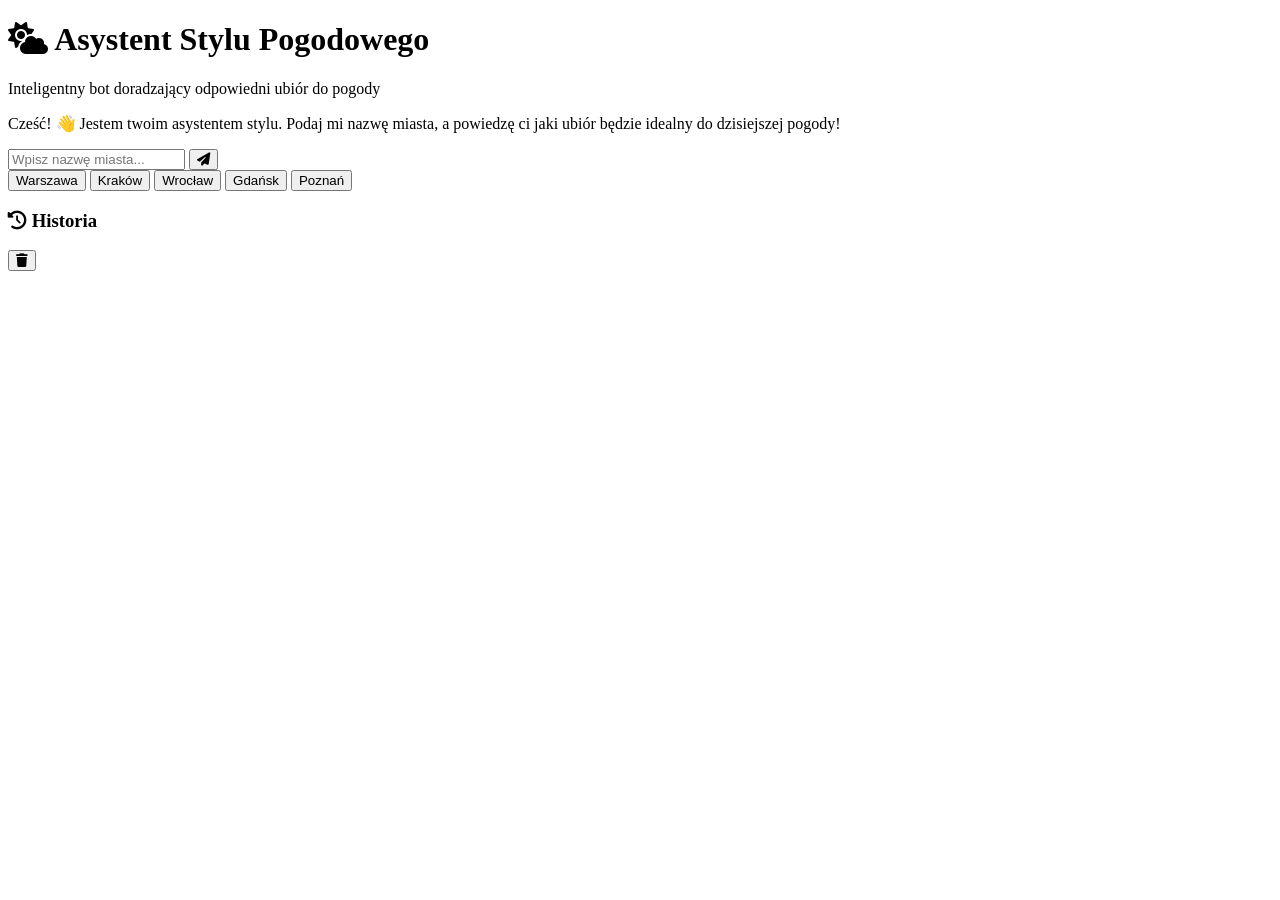
==== index.html @ 144353ac "Create main HTML file for weather outfit recommendation chatbot" ====
<!DOCTYPE html>
<html lang="pl">
<head>
    <meta charset="UTF-8">
    <meta name="viewport" content="width=device-width, initial-scale=1.0">
    <title>Bot Doradzający Ubiór do Pogody</title>
    <link rel="stylesheet" href="style.css">
    <link rel="stylesheet" href="https://cdnjs.cloudflare.com/ajax/libs/font-awesome/6.4.0/css/all.min.css">
</head>
<body>
    <div class="container">
        <!-- Header -->
        <header class="header">
            <div class="header-content">
                <h1><i class="fas fa-cloud-sun"></i> Asystent Stylu Pogodowego</h1>
                <p>Inteligentny bot doradzający odpowiedni ubiór do pogody</p>
            </div>
        </header>

        <!-- Main Content -->
        <main class="main-content">
            <div class="chat-container">
                <!-- Chat Messages -->
                <div class="chat-messages" id="chatMessages">
                    <div class="message bot-message">
                        <div class="message-content">
                            <p>Cześć! 👋 Jestem twoim asystentem stylu. Podaj mi nazwę miasta, a powiedzę ci jaki ubiór będzie idealny do dzisiejszej pogody!</p>
                        </div>
                    </div>
                </div>

                <!-- Weather Info Card -->
                <div class="weather-card" id="weatherCard" style="display: none;">
                    <div class="weather-header">
                        <h3 id="weatherCity"></h3>
                        <span id="weatherTemp"></span>
                    </div>
                    <div class="weather-details">
                        <div class="weather-item">
                            <i class="fas fa-cloud"></i>
                            <span id="weatherDesc"></span>
                        </div>
                        <div class="weather-item">
                            <i class="fas fa-droplet"></i>
                            <span id="weatherHumidity"></span>
                        </div>
                        <div class="weather-item">
                            <i class="fas fa-wind"></i>
                            <span id="weatherWind"></span>
                        </div>
                    </div>
                </div>

                <!-- Clothing Recommendations Card -->
                <div class="recommendations-card" id="recommendationsCard" style="display: none;">
                    <h3><i class="fas fa-shirt"></i> Rekomendacje garderoby:</h3>
                    <div class="clothing-items" id="clothingItems"></div>
                </div>

                <!-- Input Area -->
                <div class="input-area">
                    <form class="input-form" id="inputForm">
                        <input 
                            type="text" 
                            id="userInput" 
                            placeholder="Wpisz nazwę miasta..." 
                            autocomplete="off"
                        >
                        <button type="submit" class="send-btn">
                            <i class="fas fa-paper-plane"></i>
                        </button>
                    </form>
                </div>

                <!-- Quick City Buttons -->
                <div class="quick-buttons" id="quickButtons">
                    <button class="quick-btn" data-city="Warszawa">Warszawa</button>
                    <button class="quick-btn" data-city="Kraków">Kraków</button>
                    <button class="quick-btn" data-city="Wrocław">Wrocław</button>
                    <button class="quick-btn" data-city="Gdańsk">Gdańsk</button>
                    <button class="quick-btn" data-city="Poznań">Poznań</button>
                </div>
            </div>

            <!-- Sidebar - Chat History -->
            <aside class="sidebar">
                <div class="sidebar-header">
                    <h3><i class="fas fa-history"></i> Historia</h3>
                    <button class="clear-history-btn" id="clearHistoryBtn">
                        <i class="fas fa-trash"></i>
                    </button>
                </div>
                <div class="history-list" id="historyList"></div>
            </aside>
        </main>
    </div>

    <!-- Loading Spinner -->
    <div class="loading-spinner" id="loadingSpinner" style="display: none;">
        <div class="spinner"></div>
    </div>

    <!-- Error Toast -->
    <div class="toast" id="errorToast"></div>

    <script src="script.js"></script>
</body>
</html>
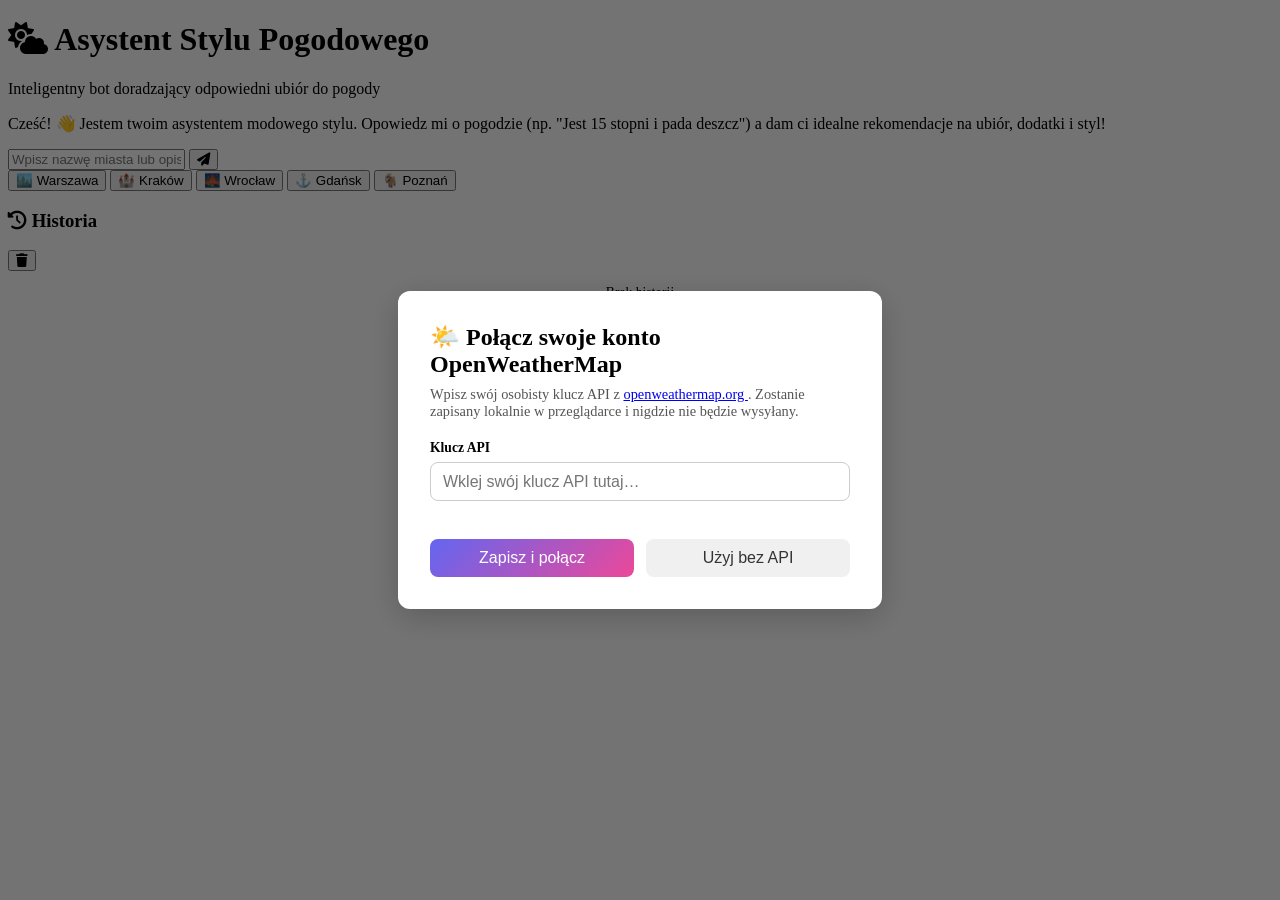
==== commit 11252296: "Update index.html" ====
--- a/index.html
+++ b/index.html
@@ -3,33 +3,46 @@
 <head>
     <meta charset="UTF-8">
     <meta name="viewport" content="width=device-width, initial-scale=1.0">
+    <meta name="description" content="Inteligentny asystent stylu — rekomendacje ubioru dopasowane do aktualnej pogody.">
     <title>Bot Doradzający Ubiór do Pogody</title>
     <link rel="stylesheet" href="style.css">
     <link rel="stylesheet" href="https://cdnjs.cloudflare.com/ajax/libs/font-awesome/6.4.0/css/all.min.css">
 </head>
 <body>
     <div class="container">
+
         <!-- Header -->
         <header class="header">
             <div class="header-content">
                 <h1><i class="fas fa-cloud-sun"></i> Asystent Stylu Pogodowego</h1>
                 <p>Inteligentny bot doradzający odpowiedni ubiór do pogody</p>
             </div>
+            <!-- Change API key button -->
+            <button
+                id="changeApiKeyBtn"
+                title="Zmień klucz API"
+                style="
+                    position: absolute; top: 1rem; right: 1rem;
+                    background: rgba(255,255,255,0.2); border: none; color: white;
+                    padding: 0.4rem 0.8rem; border-radius: 2rem; cursor: pointer;
+                    font-size: 0.8rem; display: flex; align-items: center; gap: 0.4rem;
+                    transition: background 0.2s;
+                "
+                onmouseover="this.style.background='rgba(255,255,255,0.35)'"
+                onmouseout="this.style.background='rgba(255,255,255,0.2)'"
+            >
+                <i class="fas fa-key"></i> Klucz API
+            </button>
         </header>
 
         <!-- Main Content -->
         <main class="main-content">
             <div class="chat-container">
-                <!-- Chat Messages -->
-                <div class="chat-messages" id="chatMessages">
-                    <div class="message bot-message">
-                        <div class="message-content">
-                            <p>Cześć! 👋 Jestem twoim asystentem stylu. Podaj mi nazwę miasta, a powiedzę ci jaki ubiór będzie idealny do dzisiejszej pogody!</p>
-                        </div>
-                    </div>
-                </div>
 
-                <!-- Weather Info Card -->
+                <!-- Chat Messages — JS populates this; no hardcoded message to avoid duplicates -->
+                <div class="chat-messages" id="chatMessages"></div>
+
+                <!-- Weather Info Card (shown when fetched from API) -->
                 <div class="weather-card" id="weatherCard" style="display: none;">
                     <div class="weather-header">
                         <h3 id="weatherCity"></h3>
@@ -59,34 +72,36 @@
 
                 <!-- Input Area -->
                 <div class="input-area">
-                    <form class="input-form" id="inputForm">
-                        <input 
-                            type="text" 
-                            id="userInput" 
-                            placeholder="Wpisz nazwę miasta..." 
+                    <form class="input-form" id="inputForm" novalidate>
+                        <input
+                            type="text"
+                            id="userInput"
+                            placeholder="Wpisz nazwę miasta lub opisz pogodę…"
                             autocomplete="off"
+                            aria-label="Wpisz nazwę miasta lub opis pogody"
+                            maxlength="100"
                         >
-                        <button type="submit" class="send-btn">
+                        <button type="submit" class="send-btn" aria-label="Wyślij">
                             <i class="fas fa-paper-plane"></i>
                         </button>
                     </form>
                 </div>
 
                 <!-- Quick City Buttons -->
-                <div class="quick-buttons" id="quickButtons">
-                    <button class="quick-btn" data-city="Warszawa">Warszawa</button>
-                    <button class="quick-btn" data-city="Kraków">Kraków</button>
-                    <button class="quick-btn" data-city="Wrocław">Wrocław</button>
-                    <button class="quick-btn" data-city="Gdańsk">Gdańsk</button>
-                    <button class="quick-btn" data-city="Poznań">Poznań</button>
+                <div class="quick-buttons" id="quickButtons" role="group" aria-label="Szybki wybór miasta">
+                    <button class="quick-btn" data-city="Warszawa">🏙️ Warszawa</button>
+                    <button class="quick-btn" data-city="Kraków">🏰 Kraków</button>
+                    <button class="quick-btn" data-city="Wrocław">🌉 Wrocław</button>
+                    <button class="quick-btn" data-city="Gdańsk">⚓ Gdańsk</button>
+                    <button class="quick-btn" data-city="Poznań">🐐 Poznań</button>
                 </div>
             </div>
 
-            <!-- Sidebar - Chat History -->
-            <aside class="sidebar">
+            <!-- Sidebar — Chat History -->
+            <aside class="sidebar" aria-label="Historia wyszukiwań">
                 <div class="sidebar-header">
                     <h3><i class="fas fa-history"></i> Historia</h3>
-                    <button class="clear-history-btn" id="clearHistoryBtn">
+                    <button class="clear-history-btn" id="clearHistoryBtn" title="Wyczyść historię" aria-label="Wyczyść historię">
                         <i class="fas fa-trash"></i>
                     </button>
                 </div>
@@ -96,12 +111,12 @@
     </div>
 
     <!-- Loading Spinner -->
-    <div class="loading-spinner" id="loadingSpinner" style="display: none;">
+    <div class="loading-spinner" id="loadingSpinner" style="display: none;" role="status" aria-label="Ładowanie…">
         <div class="spinner"></div>
     </div>
 
     <!-- Error Toast -->
-    <div class="toast" id="errorToast"></div>
+    <div class="toast" id="errorToast" role="alert" aria-live="polite"></div>
 
     <script src="script.js"></script>
 </body>
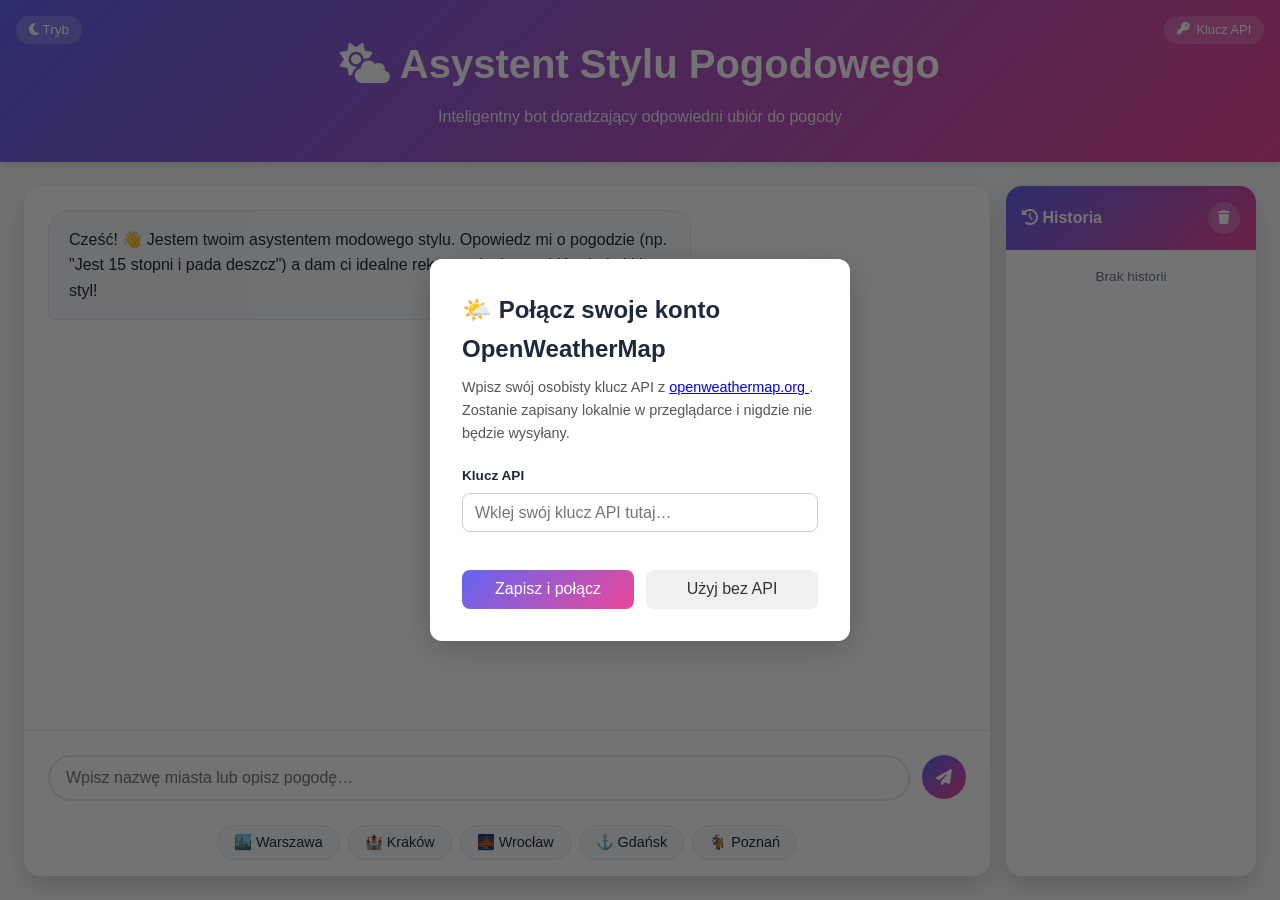
==== commit 83cf1144: "Add dark mode toggle button to index.html" ====
--- a/index.html
+++ b/index.html
@@ -18,6 +18,13 @@
                 <p>Inteligentny bot doradzający odpowiedni ubiór do pogody</p>
             </div>
             <!-- Change API key button -->
+            <button 
+                id="darkModeToggle" 
+                title="Przełącz tryb" 
+                style="position: absolute; top: 1rem; left: 1rem; background: rgba(255,255,255,0.2); border: none; color: white; padding: 0.4rem 0.8rem; border-radius: 2rem; cursor: pointer; font-size: 0.85rem;"
+                aria-label="Przełącz tryb ciemny lub jasny">
+                <i class="fas fa-moon"></i> Tryb
+            </button>
             <button
                 id="changeApiKeyBtn"
                 title="Zmień klucz API"
--- a/style.css
+++ b/style.css
@@ -0,0 +1,682 @@
+/* ===========================
+   VARIABLES & RESET
+   =========================== */
+:root {
+    --primary-color: #6366f1;
+    --secondary-color: #ec4899;
+    --success-color: #10b981;
+    --warning-color: #f59e0b;
+    --error-color: #ef4444;
+    --bg-light: #f8fafc;
+    --bg-white: #ffffff;
+    --text-dark: #1e293b;
+    --text-gray: #64748b;
+    --border-color: #e2e8f0;
+    --shadow-sm: 0 1px 2px rgba(0, 0, 0, 0.05);
+    --shadow-md: 0 4px 6px rgba(0, 0, 0, 0.1);
+    --shadow-lg: 0 10px 25px rgba(0, 0, 0, 0.15);
+    --transition: all 0.3s cubic-bezier(0.4, 0, 0.2, 1);
+}
+
+* {
+    margin: 0;
+    padding: 0;
+    box-sizing: border-box;
+}
+
+body {
+    font-family: 'Segoe UI', Tahoma, Geneva, Verdana, sans-serif;
+    background: linear-gradient(135deg, #667eea 0%, #764ba2 100%);
+    color: var(--text-dark);
+    line-height: 1.6;
+    min-height: 100vh;
+    overflow-x: hidden;
+}
+
+/* ===========================
+   CONTAINER & LAYOUT
+   =========================== */
+.container {
+    max-width: 1400px;
+    margin: 0 auto;
+    height: 100vh;
+    display: flex;
+    flex-direction: column;
+    background: var(--bg-light);
+}
+
+.header {
+    position: relative;
+    background: linear-gradient(135deg, var(--primary-color) 0%, var(--secondary-color) 100%);
+    color: white;
+    padding: 2rem;
+    text-align: center;
+    box-shadow: var(--shadow-md);
+}
+
+.header-content h1 {
+    font-size: 2.5rem;
+    margin-bottom: 0.5rem;
+    animation: slideDown 0.6s ease-out;
+}
+
+.header-content p {
+    font-size: 1rem;
+    opacity: 0.9;
+    animation: fadeIn 0.8s ease-out 0.2s backwards;
+}
+
+.main-content {
+    display: flex;
+    flex: 1;
+    gap: 1rem;
+    padding: 1.5rem;
+    overflow: hidden;
+}
+
+/* ===========================
+   CHAT CONTAINER
+   =========================== */
+.chat-container {
+    flex: 1;
+    display: flex;
+    flex-direction: column;
+    background: var(--bg-white);
+    border-radius: 1rem;
+    box-shadow: var(--shadow-lg);
+    overflow: hidden;
+}
+
+.chat-messages {
+    flex: 1;
+    overflow-y: auto;
+    padding: 1.5rem;
+    display: flex;
+    flex-direction: column;
+    gap: 1rem;
+    animation: fadeIn 0.5s ease-out;
+}
+
+.chat-messages::-webkit-scrollbar {
+    width: 0.5rem;
+}
+
+.chat-messages::-webkit-scrollbar-track {
+    background: var(--bg-light);
+}
+
+.chat-messages::-webkit-scrollbar-thumb {
+    background: var(--primary-color);
+    border-radius: 0.25rem;
+}
+
+.chat-messages::-webkit-scrollbar-thumb:hover {
+    background: var(--secondary-color);
+}
+
+/* ===========================
+   MESSAGES
+   =========================== */
+.message {
+    display: flex;
+    animation: messageAppear 0.4s ease-out;
+}
+
+.user-message {
+    justify-content: flex-end;
+}
+
+.bot-message {
+    justify-content: flex-start;
+}
+
+.message-content {
+    max-width: 70%;
+    padding: 1rem 1.25rem;
+    border-radius: 1.25rem;
+    word-wrap: break-word;
+}
+
+.user-message .message-content {
+    background: linear-gradient(135deg, var(--primary-color) 0%, var(--secondary-color) 100%);
+    color: white;
+    border-bottom-right-radius: 0.25rem;
+}
+
+.bot-message .message-content {
+    background: var(--bg-light);
+    color: var(--text-dark);
+    border-bottom-left-radius: 0.25rem;
+    border: 1px solid var(--border-color);
+}
+
+/* ===========================
+   WEATHER CARD
+   =========================== */
+.weather-card {
+    background: linear-gradient(135deg, #667eea 0%, #764ba2 100%);
+    color: white;
+    padding: 1.5rem;
+    border-radius: 1rem;
+    margin: 1rem 1.5rem 0;
+    box-shadow: var(--shadow-md);
+    animation: slideUp 0.5s ease-out;
+}
+
+.weather-header {
+    display: flex;
+    justify-content: space-between;
+    align-items: center;
+    margin-bottom: 1rem;
+    font-size: 1.25rem;
+}
+
+.weather-header h3 {
+    font-size: 1.5rem;
+}
+
+.weather-details {
+    display: grid;
+    grid-template-columns: repeat(3, 1fr);
+    gap: 1rem;
+}
+
+.weather-item {
+    display: flex;
+    align-items: center;
+    gap: 0.5rem;
+    font-size: 0.95rem;
+}
+
+.weather-item i {
+    font-size: 1.25rem;
+}
+
+/* ===========================
+   RECOMMENDATIONS CARD
+   =========================== */
+.recommendations-card {
+    padding: 1.5rem;
+    margin: 1rem 1.5rem 0;
+    background: var(--bg-light);
+    border-radius: 1rem;
+    border: 2px solid var(--success-color);
+    animation: slideUp 0.5s ease-out;
+}
+
+.recommendations-card h3 {
+    margin-bottom: 1rem;
+    color: var(--success-color);
+    font-size: 1.1rem;
+}
+
+.clothing-items {
+    display: grid;
+    grid-template-columns: repeat(auto-fill, minmax(150px, 1fr));
+    gap: 0.75rem;
+}
+
+.clothing-item {
+    background: var(--bg-white);
+    padding: 0.75rem;
+    border-radius: 0.75rem;
+    text-align: center;
+    border: 1px solid var(--border-color);
+    transition: var(--transition);
+    cursor: pointer;
+}
+
+.clothing-item:hover {
+    background: var(--primary-color);
+    color: white;
+    transform: translateY(-2px);
+    box-shadow: var(--shadow-md);
+}
+
+.clothing-item i {
+    font-size: 1.5rem;
+    display: block;
+    margin-bottom: 0.5rem;
+}
+
+/* ===========================
+   INPUT AREA
+   =========================== */
+.input-area {
+    padding: 1.5rem;
+    background: var(--bg-white);
+    border-top: 1px solid var(--border-color);
+}
+
+.input-form {
+    display: flex;
+    gap: 0.75rem;
+}
+
+#userInput {
+    flex: 1;
+    padding: 0.75rem 1rem;
+    border: 2px solid var(--border-color);
+    border-radius: 2rem;
+    font-size: 1rem;
+    transition: var(--transition);
+    outline: none;
+}
+
+#userInput:focus {
+    border-color: var(--primary-color);
+    box-shadow: 0 0 0 3px rgba(99, 102, 241, 0.1);
+}
+
+.send-btn {
+    width: 2.75rem;
+    height: 2.75rem;
+    border: none;
+    border-radius: 50%;
+    background: linear-gradient(135deg, var(--primary-color) 0%, var(--secondary-color) 100%);
+    color: white;
+    font-size: 1rem;
+    cursor: pointer;
+    transition: var(--transition);
+    display: flex;
+    align-items: center;
+    justify-content: center;
+}
+
+.send-btn:hover {
+    transform: scale(1.05);
+    box-shadow: var(--shadow-md);
+}
+
+.send-btn:active {
+    transform: scale(0.95);
+}
+
+/* ===========================
+   QUICK BUTTONS
+   =========================== */
+.quick-buttons {
+    display: flex;
+    gap: 0.5rem;
+    flex-wrap: wrap;
+    padding: 0 1.5rem 1rem;
+    justify-content: center;
+}
+
+.quick-btn {
+    padding: 0.5rem 1rem;
+    background: var(--bg-light);
+    border: 1px solid var(--border-color);
+    border-radius: 2rem;
+    cursor: pointer;
+    transition: var(--transition);
+    font-size: 0.9rem;
+    color: var(--text-dark);
+}
+
+.quick-btn:hover {
+    background: var(--primary-color);
+    color: white;
+    border-color: var(--primary-color);
+    transform: translateY(-2px);
+}
+
+/* ===========================
+   SIDEBAR
+   =========================== */
+.sidebar {
+    width: 250px;
+    background: var(--bg-white);
+    border-radius: 1rem;
+    box-shadow: var(--shadow-lg);
+    display: flex;
+    flex-direction: column;
+    overflow: hidden;
+    animation: slideRight 0.5s ease-out;
+}
+
+.sidebar-header {
+    padding: 1rem;
+    background: linear-gradient(135deg, var(--primary-color) 0%, var(--secondary-color) 100%);
+    color: white;
+    display: flex;
+    justify-content: space-between;
+    align-items: center;
+}
+
+.sidebar-header h3 {
+    font-size: 1rem;
+}
+
+.clear-history-btn {
+    background: rgba(255, 255, 255, 0.2);
+    border: none;
+    color: white;
+    cursor: pointer;
+    width: 2rem;
+    height: 2rem;
+    border-radius: 50%;
+    display: flex;
+    align-items: center;
+    justify-content: center;
+    transition: var(--transition);
+}
+
+.clear-history-btn:hover {
+    background: rgba(255, 255, 255, 0.4);
+}
+
+.history-list {
+    flex: 1;
+    overflow-y: auto;
+    padding: 1rem;
+}
+
+.history-item {
+    padding: 0.75rem;
+    margin-bottom: 0.5rem;
+    background: var(--bg-light);
+    border-radius: 0.5rem;
+    cursor: pointer;
+    transition: var(--transition);
+    font-size: 0.9rem;
+    color: var(--text-dark);
+    border-left: 3px solid var(--primary-color);
+}
+
+.history-item:hover {
+    background: var(--primary-color);
+    color: white;
+    transform: translateX(5px);
+}
+
+.history-item small {
+    display: block;
+    opacity: 0.7;
+    font-size: 0.75rem;
+    margin-top: 0.25rem;
+}
+
+/* ===========================
+   LOADING SPINNER
+   =========================== */
+.loading-spinner {
+    position: fixed;
+    top: 0;
+    left: 0;
+    width: 100%;
+    height: 100%;
+    background: rgba(0, 0, 0, 0.5);
+    display: flex;
+    align-items: center;
+    justify-content: center;
+    z-index: 1000;
+    backdrop-filter: blur(4px);
+}
+
+.spinner {
+    width: 3rem;
+    height: 3rem;
+    border: 3px solid rgba(255, 255, 255, 0.3);
+    border-top-color: white;
+    border-radius: 50%;
+    animation: spin 1s linear infinite;
+}
+
+/* ===========================
+   TOAST NOTIFICATIONS
+   =========================== */
+.toast {
+    position: fixed;
+    bottom: 2rem;
+    right: 2rem;
+    padding: 1rem 1.5rem;
+    background: var(--error-color);
+    color: white;
+    border-radius: 0.5rem;
+    box-shadow: var(--shadow-lg);
+    z-index: 999;
+    animation: slideInRight 0.3s ease-out;
+    display: none;
+}
+
+.toast.show {
+    display: block;
+}
+
+.toast.success {
+    background: var(--success-color);
+}
+
+.toast.warning {
+    background: var(--warning-color);
+}
+
+/* ===========================
+   ANIMATIONS
+   =========================== */
+@keyframes slideDown {
+    from {
+        opacity: 0;
+        transform: translateY(-20px);
+    }
+    to {
+        opacity: 1;
+        transform: translateY(0);
+    }
+}
+
+@keyframes slideUp {
+    from {
+        opacity: 0;
+        transform: translateY(20px);
+    }
+    to {
+        opacity: 1;
+        transform: translateY(0);
+    }
+}
+
+@keyframes slideRight {
+    from {
+        opacity: 0;
+        transform: translateX(20px);
+    }
+    to {
+        opacity: 1;
+        transform: translateX(0);
+    }
+}
+
+@keyframes slideInRight {
+    from {
+        opacity: 0;
+        transform: translateX(50px);
+    }
+    to {
+        opacity: 1;
+        transform: translateX(0);
+    }
+}
+
+@keyframes fadeIn {
+    from {
+        opacity: 0;
+    }
+    to {
+        opacity: 1;
+    }
+}
+
+@keyframes messageAppear {
+    from {
+        opacity: 0;
+        transform: translateY(10px);
+    }
+    to {
+        opacity: 1;
+        transform: translateY(0);
+    }
+}
+
+@keyframes spin {
+    to {
+        transform: rotate(360deg);
+    }
+}
+
+/* ===========================
+   RESPONSIVE DESIGN
+   =========================== */
+@media (max-width: 1024px) {
+    .main-content {
+        flex-direction: column;
+    }
+
+    .sidebar {
+        width: 100%;
+        max-height: 200px;
+    }
+
+    .header-content h1 {
+        font-size: 1.75rem;
+    }
+
+    .message-content {
+        max-width: 85%;
+    }
+}
+
+@media (max-width: 768px) {
+    .container {
+        height: auto;
+    }
+
+    .header {
+        padding: 1.5rem 1rem;
+    }
+
+    .header-content h1 {
+        font-size: 1.5rem;
+    }
+
+    .header-content p {
+        font-size: 0.9rem;
+    }
+
+    .main-content {
+        padding: 1rem;
+        gap: 0.75rem;
+    }
+
+    .chat-container {
+        border-radius: 0.75rem;
+    }
+
+    .chat-messages {
+        padding: 1rem;
+        gap: 0.75rem;
+    }
+
+    .message-content {
+        max-width: 90%;
+        padding: 0.75rem 1rem;
+        font-size: 0.95rem;
+    }
+
+    .weather-card,
+    .recommendations-card {
+        margin: 0.75rem 1rem;
+        padding: 1rem;
+    }
+
+    .weather-details {
+        grid-template-columns: 1fr;
+        gap: 0.75rem;
+    }
+
+    .clothing-items {
+        grid-template-columns: repeat(auto-fill, minmax(120px, 1fr));
+    }
+
+    .input-area {
+        padding: 1rem;
+    }
+
+    .quick-buttons {
+        padding: 0 1rem 0.75rem;
+    }
+
+    .quick-btn {
+        font-size: 0.85rem;
+        padding: 0.4rem 0.8rem;
+    }
+
+    .sidebar {
+        order: 3;
+        max-height: 150px;
+    }
+
+    .sidebar-header h3 {
+        font-size: 0.9rem;
+    }
+
+    .history-item {
+        padding: 0.5rem;
+        font-size: 0.8rem;
+    }
+
+    .toast {
+        bottom: 1rem;
+        right: 1rem;
+        left: 1rem;
+        padding: 0.75rem 1rem;
+    }
+}
+
+@media (max-width: 480px) {
+    .header-content h1 {
+        font-size: 1.25rem;
+    }
+
+    .header-content p {
+        font-size: 0.8rem;
+    }
+
+    .main-content {
+        padding: 0.75rem;
+        gap: 0.5rem;
+    }
+
+    .message-content {
+        max-width: 95%;
+    }
+
+    .send-btn {
+        width: 2.5rem;
+        height: 2.5rem;
+        font-size: 0.9rem;
+    }
+
+    #userInput {
+        padding: 0.6rem 0.8rem;
+        font-size: 0.95rem;
+    }
+
+    .quick-buttons {
+        padding: 0 0.75rem 0.5rem;
+    }
+
+    .quick-btn {
+        font-size: 0.8rem;
+        padding: 0.35rem 0.65rem;
+    }
+
+    .weather-details {
+        grid-template-columns: 1fr;
+    }
+
+    .clothing-items {
+        grid-template-columns: repeat(2, 1fr);
+    }
+}
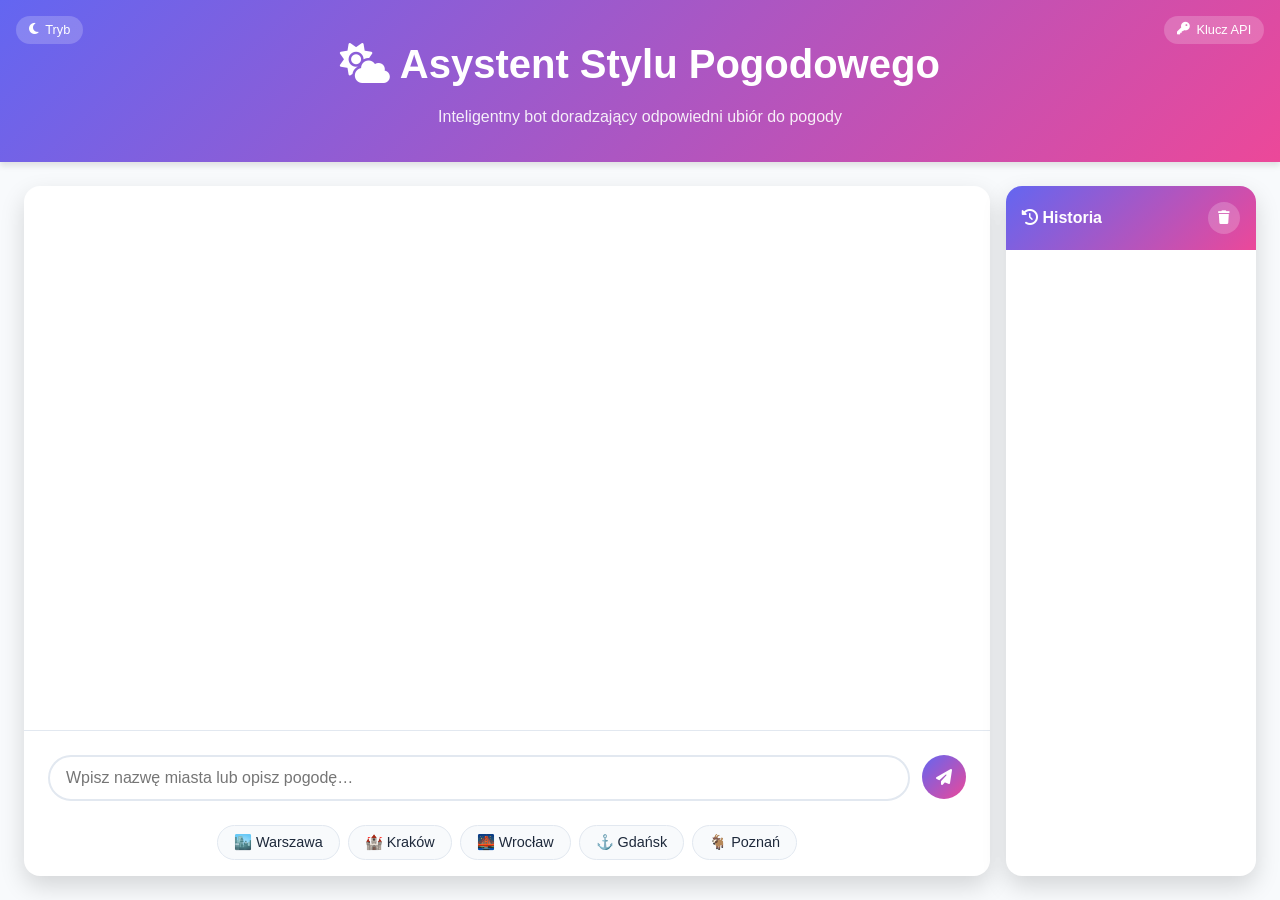
==== commit 0d7dd007: "Update index.html to use modular JS files instead of single script.js" ====
--- a/index.html
+++ b/index.html
@@ -21,7 +21,7 @@
             <button 
                 id="darkModeToggle" 
                 title="Przełącz tryb" 
-                style="position: absolute; top: 1rem; left: 1rem; background: rgba(255,255,255,0.2); border: none; color: white; padding: 0.4rem 0.8rem; border-radius: 2rem; cursor: pointer; font-size: 0.85rem;"
+                style="position: absolute; top: 1rem; left: 1rem; background: rgba(255,255,255,0.2); border: none; color: white; padding: 0.4rem 0.8rem; border-radius: 2rem; cursor: pointer; font-size: 0.8rem; display: flex; align-items: center; gap: 0.4rem; transition: background 0.2s;"
                 aria-label="Przełącz tryb ciemny lub jasny">
                 <i class="fas fa-moon"></i> Tryb
             </button>
@@ -125,6 +125,16 @@
     <!-- Error Toast -->
     <div class="toast" id="errorToast" role="alert" aria-live="polite"></div>
 
-    <script src="script.js"></script>
+    <!-- Modular JavaScript Files -->
+    <script type="module">
+        import { CONFIG, QUICK_CITIES, WEATHER_PATTERNS, ERROR_MESSAGES, SUCCESS_MESSAGES } from './js/config.js';
+        import { fetchWeatherData, analyzeWeather, generateRecommendations } from './js/api.js';
+        import { saveToHistory, getHistory, clearHistory } from './js/storage.js';
+        import { renderMessage, displayWeatherCard, displayRecommendations, showError, showSuccess, toggleDarkMode, createApiKeyPanel, updateQuickButtons } from './js/ui.js';
+        import { initializeApp, handleUserInput, setupEventListeners } from './js/main.js';
+
+        // Initialize the application
+        document.addEventListener('DOMContentLoaded', initializeApp);
+    </script>
 </body>
 </html>
--- a/style.css
+++ b/style.css
@@ -680,3 +680,63 @@
         grid-template-columns: repeat(2, 1fr);
     }
 }
+/* ============================================================
+   ETAP 7: STYLE DLA TRYBU CIEMNEGO (DARK MODE)
+   ============================================================ */
+body.dark {
+    --bg-light: #0f172a;        /* ciemny slate */
+    --bg-white: #1e293b;        /* jaśniejszy slate na karty */
+    --text-dark: #f1f5f9;       /* jasny tekst */
+    --text-gray: #94a3b8;       /* szary tekst pomocniczy */
+    --border-color: #334155;    /* ciemniejsze ramki */
+}
+
+/* Dostosowanie elementów, które wymagają poprawek kontrastu w trybie ciemnym */
+body.dark .message.bot-message {
+    background: #334155;
+    color: #f1f5f9;
+}
+
+body.dark .sidebar, 
+body.dark .chat-container,
+body.dark .card {
+    background: #1e293b;
+    border-color: #334155;
+}
+
+body.dark .history-item:hover {
+    background: #334155;
+}
+
+body.dark #userInput {
+    background: #0f172a;
+    color: #f1f5f9;
+    border-color: #334155;
+}
+
+/* ============================================================
+   ETAP 7: ANIMACJA PISANIA BOTA (TYPING ANIMATION)
+   ============================================================ */
+.typing-indicator {
+    display: flex;
+    align-items: center;
+    gap: 5px;
+    padding: 6px 10px;
+}
+
+.typing-indicator span {
+    width: 8px;
+    height: 8px;
+    background-color: var(--text-gray);
+    border-radius: 50%;
+    display: inline-block;
+    animation: bounceDots 1.4s infinite ease-in-out both;
+}
+
+.typing-indicator span:nth-child(1) { animation-delay: -0.32s; }
+.typing-indicator span:nth-child(2) { animation-delay: -0.16s; }
+
+@keyframes bounceDots {
+    0%, 80%, 100% { transform: scale(0); }
+    40% { transform: scale(1); }
+}
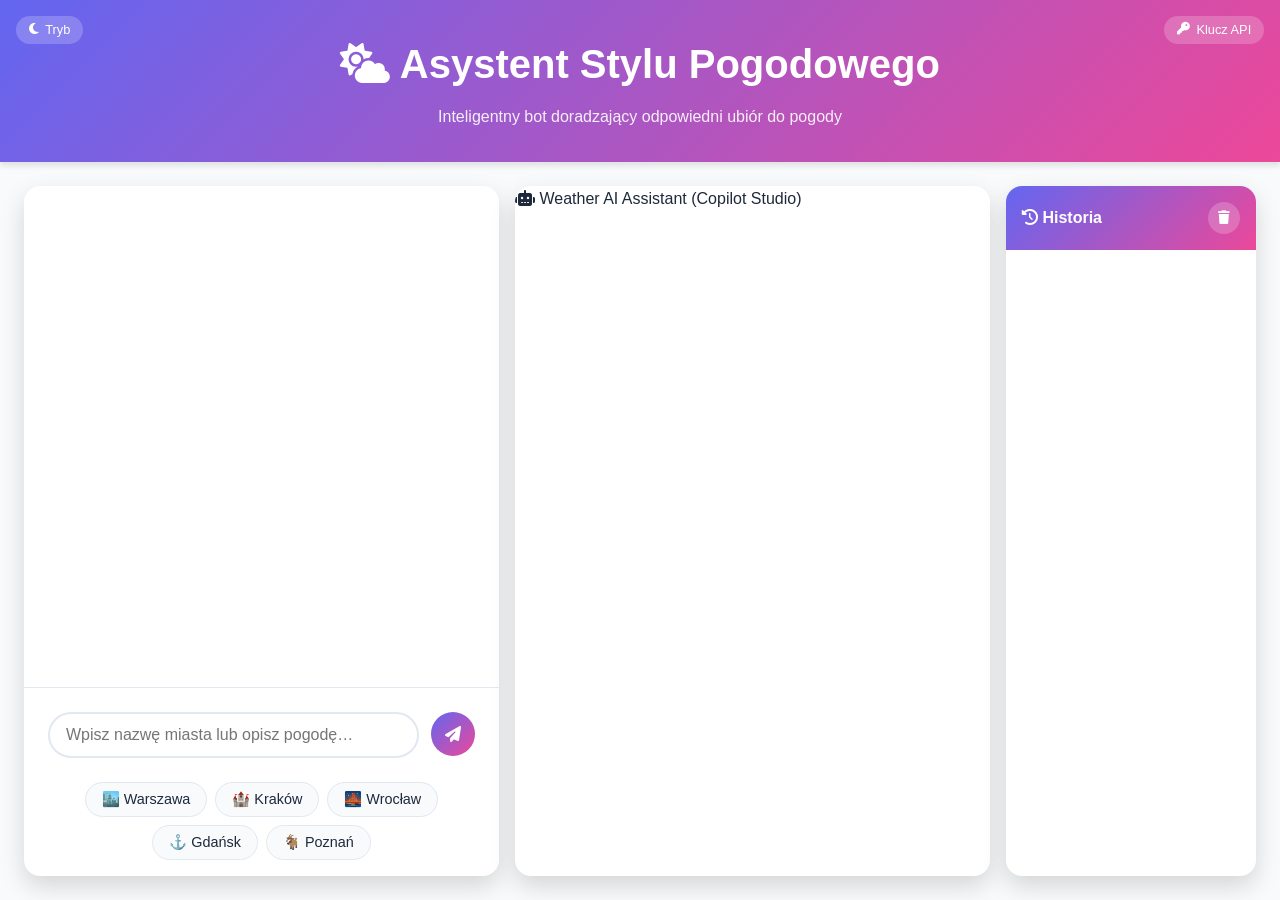
==== commit 270fe65f: "Update index.html" ====
--- a/index.html
+++ b/index.html
@@ -4,9 +4,17 @@
     <meta charset="UTF-8">
     <meta name="viewport" content="width=device-width, initial-scale=1.0">
     <meta name="description" content="Inteligentny asystent stylu — rekomendacje ubioru dopasowane do aktualnej pogody.">
+    <meta name="theme-color" content="#6366f1">
+    <meta name="mobile-web-app-capable" content="yes">
+    <meta name="apple-mobile-web-app-capable" content="yes">
+    <meta name="apple-mobile-web-app-status-bar-style" content="black-translucent">
+    <meta name="apple-mobile-web-app-title" content="Asystent Stylu">
     <title>Bot Doradzający Ubiór do Pogody</title>
     <link rel="stylesheet" href="style.css">
     <link rel="stylesheet" href="https://cdnjs.cloudflare.com/ajax/libs/font-awesome/6.4.0/css/all.min.css">
+    <link rel="manifest" href="manifest.json">
+    <link rel="icon" type="image/svg+xml" href="data:image/svg+xml,<svg xmlns='http://www.w3.org/2000/svg' viewBox='0 0 192 192'><rect fill='%236366f1' width='192' height='192'/><text x='50%' y='50%' dominant-baseline='middle' text-anchor='middle' font-size='100' fill='white'>🌤️</text></svg>">
+    <link rel="apple-touch-icon" href="data:image/svg+xml,<svg xmlns='http://www.w3.org/2000/svg' viewBox='0 0 192 192'><rect fill='%236366f1' width='192' height='192'/><text x='50%' y='50%' dominant-baseline='middle' text-anchor='middle' font-size='100' fill='white'>🌤️</text></svg>">
 </head>
 <body>
     <div class="container">
@@ -103,7 +111,18 @@
                     <button class="quick-btn" data-city="Poznań">🐐 Poznań</button>
                 </div>
             </div>
-
+                <div class="chat-container">
+                <div class="chat-header">
+                <i class="fas fa-robot"></i> Weather AI Assistant (Copilot Studio)
+            </div>
+            <div id="copilot-bot" style="height: 500px; width: 100%;">
+            <iframe 
+                src="https://copilotstudio.microsoft.com/environments/TWÓJ-ID-ŚRODOWISKA/bots/TWÓJ-ID-BOTA/webchat?__version__=2"
+                frameborder="0" 
+                style="width: 100%; height: 100%;">
+            </iframe>
+            </div>
+            </div>
             <!-- Sidebar — Chat History -->
             <aside class="sidebar" aria-label="Historia wyszukiwań">
                 <div class="sidebar-header">
@@ -136,5 +155,20 @@
         // Initialize the application
         document.addEventListener('DOMContentLoaded', initializeApp);
     </script>
+
+    <!-- Register Service Worker -->
+    <script>
+        if ('serviceWorker' in navigator) {
+            window.addEventListener('load', () => {
+                navigator.serviceWorker.register('/service-worker.js')
+                    .then((registration) => {
+                        console.log('✓ Service Worker registered:', registration);
+                    })
+                    .catch((error) => {
+                        console.error('✗ Service Worker registration failed:', error);
+                    });
+            });
+        }
+    </script>
 </body>
 </html>
